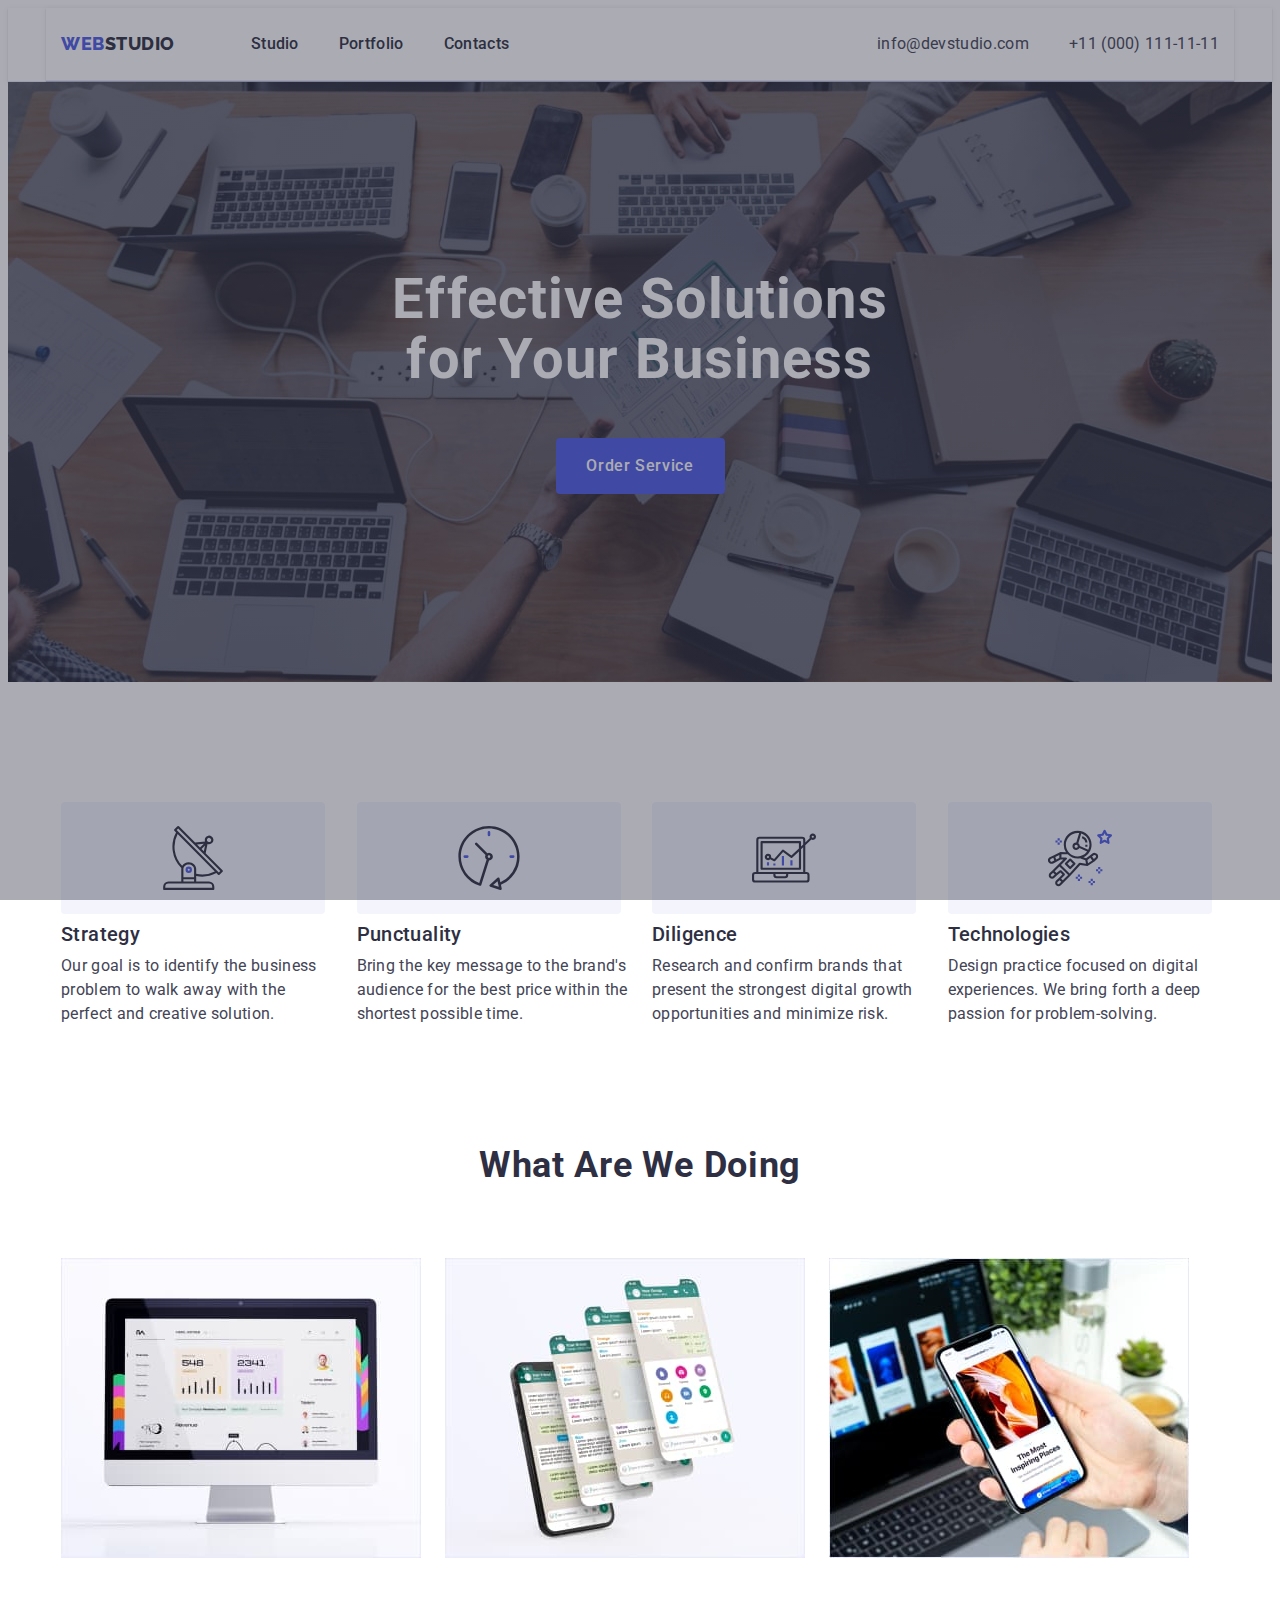
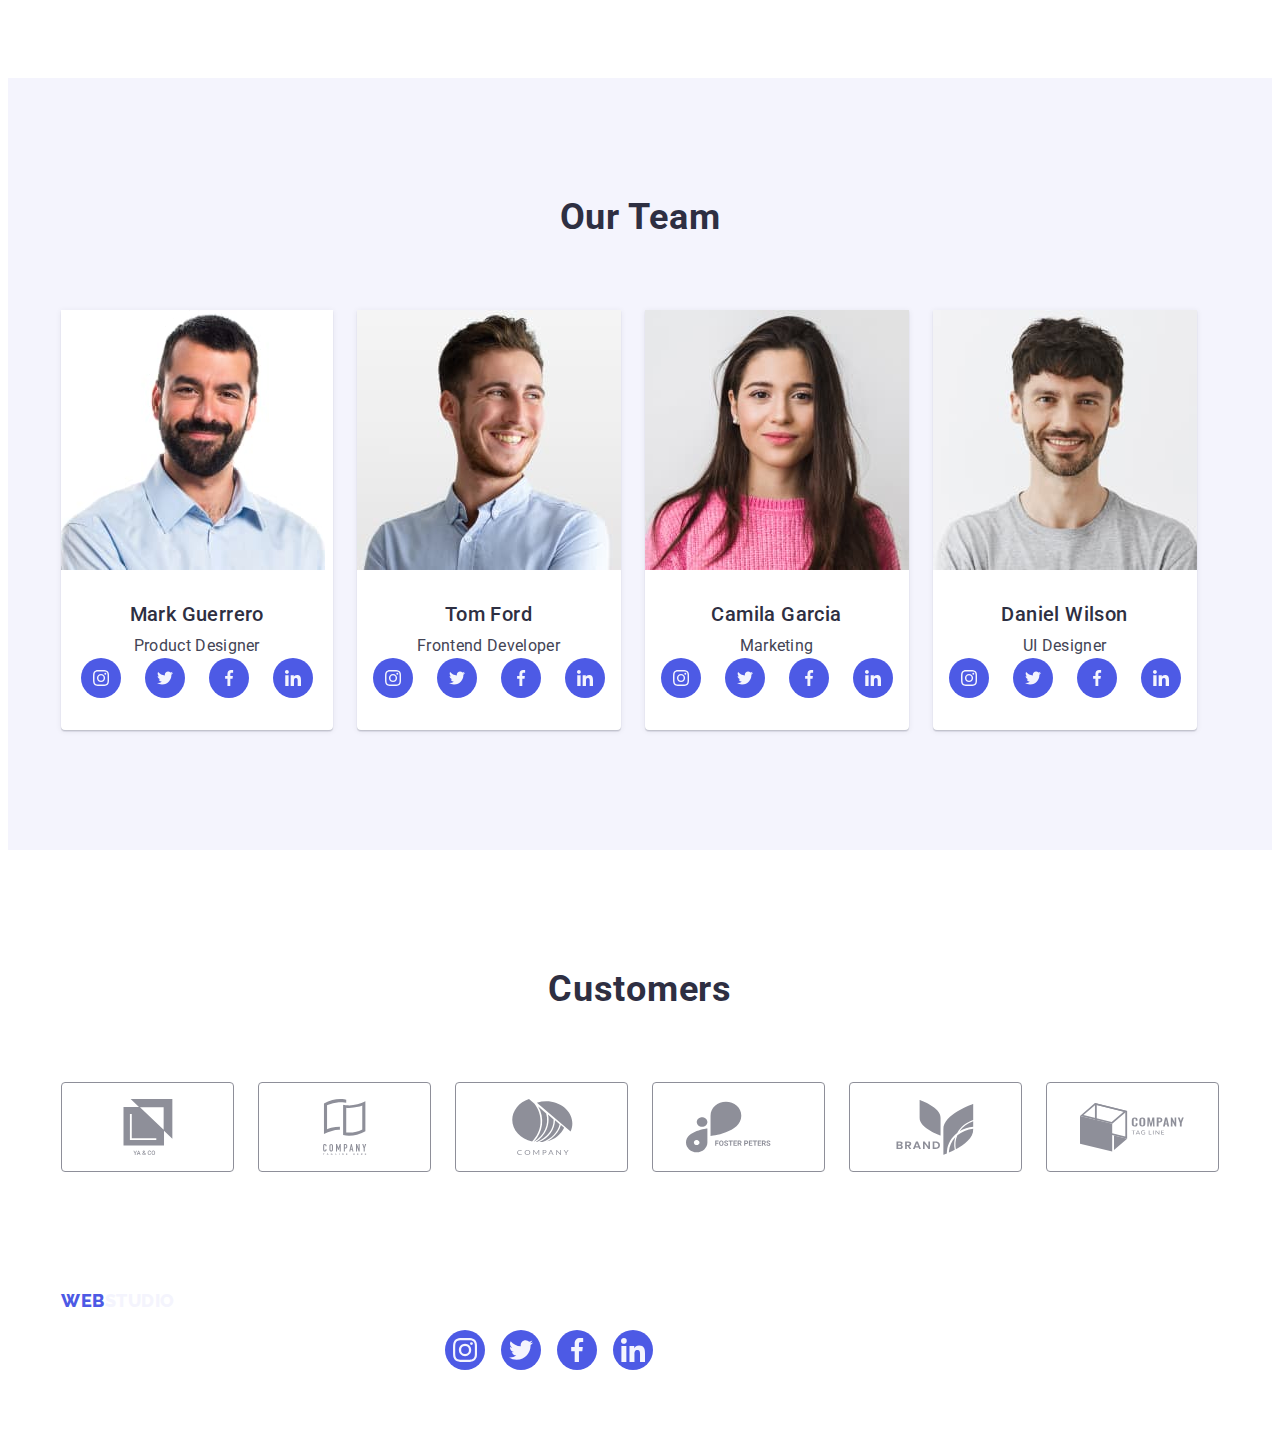
==== index.html @ 54882c30 "1" ====
<!DOCTYPE html>
<html lang="en">
  <!-- head -->
  <head>
    <meta charset="UTF-8" />
    <meta name="viewport" content="width=device-width, initial-scale=1.0" />
    <link rel="preconnect" href="https://fonts.googleapis.com" />
    <link rel="preconnect" href="https://fonts.gstatic.com" crossorigin />
    <link
      href="https://fonts.googleapis.com/css2?family=Raleway:wght@800&family=Roboto:wght@400;500;700;900&display=swap"
      rel="stylesheet"
    />
    <link
      rel="stylesheet"
      href="https://cdnjs.cloudflare.com/ajax/libs/modern-normalize/2.0.0/modern-normalize.min.css"
      integrity="sha512-4xo8blKMVCiXpTaLzQSLSw3KFOVPWhm/TRtuPVc4WG6kUgjH6J03IBuG7JZPkcWMxJ5huwaBpOpnwYElP/m6wg=="
      crossorigin="anonymous"
      referrerpolicy="no-referrer"
    />
    <link rel="stylesheet" href="./css/styles.css" />
    <title>Studio</title>
  </head>
  <!-- body -->
  <body>
    <header class="header-container">
      <div class="container header-container">
        <nav class="nav-header">
          <a href="./index.html" class="logo-link-header link"
            >Web<span class="logo-accent">Studio</span></a
          >
          <ul class="header-link list">
            <li>
              <a class="nav-list link link-switch" href="./index.html">Studio</a>
            </li>
            <li>
              <a class="nav-list link link-switch" href="./portfolio.html">Portfolio</a>
            </li>
            <li><a class="nav-list link" href="">Contacts</a></li>
          </ul>
        </nav>
        <address class="address">
          <ul class="address-list list">
            <li class="item">
              <a class="contact-link link" href="mailto:info@devstudio.com"
                >info@devstudio.com</a
              >
            </li>
            <li class="item">
              <a class="contact-link link" href="tel:+110001111111"
                >+11 (000) 111-11-11</a
              >
            </li>
          </ul>
        </address>
      </div>
    </header> 
    <!-- main -->
    <main>
      <!-- section-1 -->
      <section class="section-one hero">
        <div class="container">
          <h1 class="section-one-text">
            Effective Solutions for Your Business
          </h1>
          <button class="section-one-button" type="button" data-modal-open>
            Order Service
          </button>
        </div>
      </section>
      <!-- section 2 -->
      <section class="section-two">
        <div class="container">
          <h2 class="visually-hidden">Title</h2>
          <ul class="section-two-list list">
            <li class="section-two-list-element">
              <div class="logo-icon-wrapper">
                <svg class="logo-icon" width="64" height="64">
                  <use href="./images/icons.svg#icon-antenna"></use>
                </svg>
              </div>
              <h3 class="section-two-title">Strategy</h3>
              <p class="section-two-text">
                Our goal is to identify the business problem to walk away with
                the perfect and creative solution.
              </p>
            </li>
            <li class="section-two-list-element">
              <div class="logo-icon-wrapper">
                <svg class="logo-icon" width="64" height="64">
                  <use href="./images/icons.svg#icon-clock"></use>
                </svg>
              </div>
              <h3 class="section-two-title">Punctuality</h3>
              <p class="section-two-text">
                Bring the key message to the brand's audience for the best price
                within the shortest possible time.
              </p>
            </li>
            <li class="section-two-list-element">
              <div class="logo-icon-wrapper">
                <svg class="logo-icon" width="64" height="64">
                  <use href="./images/icons.svg#icon-diagram"></use>
                </svg>
              </div>

              <h3 class="section-two-title">Diligence</h3>
              <p class="section-two-text">
                Research and confirm brands that present the strongest digital
                growth opportunities and minimize risk.
              </p>
            </li>
            <li class="section-two-list-element">
              <div class="logo-icon-wrapper">
                <svg class="logo-icon" width="64" height="64">
                  <use href="./images/icons.svg#icon-astronaut"></use>
                </svg>
              </div>
              <h3 class="section-two-title">Technologies</h3>
              <p class="section-two-text">
                Design practice focused on digital experiences. We bring forth a
                deep passion for problem-solving.
              </p>
            </li>
          </ul>
        </div>
      </section>
      <!-- section-3 -->
      <section class="section-three">
        <div class="container">
          <h2 class="section-three-title">What are we doing</h2>
          <ul class="section-three-list list">
            <li class="list">
              <img
                src="./images/Rectangle71.jpg"
                alt="computer work"
                width="360"
              />
            </li>
            <li class="list">
              <img src="./images/img2.jpg" alt="phone work" width="360" />
            </li>
            <li class="list">
              <img src="./images/img3.jpg" alt="phone hand" width="360" />
            </li>
          </ul>
        </div>
      </section>

      <!-- section-4 -->

      <section class="section-four">
        <div class="container">
          <h2 class="section-four-title">Our Team</h2>
          <ul class="section-four-list list">
            <li class="section-four-item">
              <img src="./images/worker1.jpg" alt="Mark Guerrero" width="264" />
              <div class="woker-name">
                <h3 class="section-four-title-name">Mark Guerrero</h3>
                <p class="section-four-text">Product Designer</p>
                <ul class="socials list">
                  <li class="socials-item">
                    <a
                      class="socials-logo-link"
                      href="./images/icons.svg#icon-instagram">
                      <svg class="svg-logo" width="16" height="16">
                        <use
                          href="./images/icons.svg#icon-instagram"
                        ></use>
                        </svg>
                    </a>
                  </li>
                  <li class="socials-item">
                    <a
                      class="socials-logo-link"
                      href="./images/icons.svg#icon-twitter"
                    >
                      <svg class="svg-logo" width="16" height="16">
                        <use href="./images/icons.svg#icon-twitter"></use>
                    </svg>
                    </a>
                  </li>
                  <li class="socials-item">
                    <a
                      class="socials-logo-link"
                      href="./images/icons.svg#icon-facebook"
                    >
                      <svg class="svg-logo" width="16" height="16">
                        <use href="./images/icons.svg#icon-facebook"></use>
                        </svg></a>
                  </li>
                  <li class="socials-item">
                    <a
                      class="socials-logo-link"
                      href="./images/icons.svg#icon-linkedin"
                    >
                      <svg class="svg-logo" width="16" height="16">
                        <use href="./images/icons.svg#icon-linkedin"></use>
                    </svg>
                </a>
                  </li>
                </ul>
              </div>
            </li>
            <li class="section-four-item">
              <img src="./images/worker2.jpg" alt="Tom Ford" width="264" />
              <div class="woker-name">
                <h3 class="section-four-title-name">Tom Ford</h3>
                <p class="section-four-text">Frontend Developer</p>
                <ul class="socials list">
                  <li class="socials-item">
                    <a
                      class="socials-logo-link"
                      href="./images/icons.svg#icon-instagram">
                      <svg class="svg-logo" width="16" height="16">
                        <use
                          href="./images/icons.svg#icon-instagram"
                        ></use>
                        </svg>
                    </a>
                  </li>
                  <li class="socials-item">
                    <a
                      class="socials-logo-link"
                      href="./images/icons.svg#icon-twitter"
                    >
                      <svg class="svg-logo" width="16" height="16">
                        <use href="./images/icons.svg#icon-twitter"></use>
                    </svg>
                    </a>
                  </li>
                  <li class="socials-item">
                    <a
                      class="socials-logo-link"
                      href="./images/icons.svg#icon-facebook"
                    >
                      <svg class="svg-logo" width="16" height="16">
                        <use href="./images/icons.svg#icon-facebook"></use>
                        </svg></a>
                  </li>
                  <li class="socials-item">
                    <a
                      class="socials-logo-link"
                      href="./images/icons.svg#icon-linkedin"
                    >
                      <svg class="svg-logo" width="16" height="16">
                        <use href="./images/icons.svg#icon-linkedin"></use>
                    </svg>
                </a>
                  </li>
                </ul>
              </div>
            </li>
            <li class="section-four-item">
              <img src="./images/worker3.jpg" alt="Camila Garcia" width="264" />
              <div class="woker-name">
                <h3 class="section-four-title-name">Camila Garcia</h3>
                <p class="section-four-text">Marketing</p>
                <ul class="socials list">
                  <li class="socials-item">
                    <a
                      class="socials-logo-link"
                      href="./images/icons.svg#icon-instagram">
                      <svg class="svg-logo" width="16" height="16">
                        <use
                          href="./images/icons.svg#icon-instagram"
                        ></use>
                        </svg>
                    </a>
                  </li>
                  <li class="socials-item">
                    <a
                      class="socials-logo-link"
                      href="./images/icons.svg#icon-twitter"
                    >
                      <svg class="svg-logo" width="16" height="16">
                        <use href="./images/icons.svg#icon-twitter"></use>
                    </svg>
                    </a>
                  </li>
                  <li class="socials-item">
                    <a
                      class="socials-logo-link"
                      href="./images/icons.svg#icon-facebook"
                    >
                      <svg class="svg-logo" width="16" height="16">
                        <use href="./images/icons.svg#icon-facebook"></use>
                        </svg></a>
                  </li>
                  <li class="socials-item">
                    <a
                      class="socials-logo-link"
                      href="./images/icons.svg#icon-linkedin"
                    >
                      <svg class="svg-logo" width="16" height="16">
                        <use href="./images/icons.svg#icon-linkedin"></use>
                    </svg>
                </a>
                  </li>
                </ul>
              </div>
            </li>
            <li class="section-four-item">
              <img src="./images/worker4.jpg" alt="Daniel Wilson" width="264" />
              <div class="woker-name">
                <h3 class="section-four-title-name">Daniel Wilson</h3>
                <p class="section-four-text">UI Designer</p>
                <ul class="socials list">
                  <li class="socials-item">
                    <a
                      class="socials-logo-link"
                      href="./images/icons.svg#icon-instagram">
                      <svg class="svg-logo" width="16" height="16">
                        <use
                          href="./images/icons.svg#icon-instagram"
                        ></use>
                        </svg>
                    </a>
                  </li>
                  <li class="socials-item">
                    <a
                      class="socials-logo-link"
                      href="./images/icons.svg#icon-twitter"
                    >
                      <svg class="svg-logo" width="16" height="16">
                        <use href="./images/icons.svg#icon-twitter"></use>
                    </svg>
                    </a>
                  </li>
                  <li class="socials-item">
                    <a
                      class="socials-logo-link"
                      href="./images/icons.svg#icon-facebook"
                    >
                      <svg class="svg-logo" width="16" height="16">
                        <use href="./images/icons.svg#icon-facebook"></use>
                        </svg></a>
                  </li>
                  <li class="socials-item">
                    <a
                      class="socials-logo-link"
                      href="./images/icons.svg#icon-linkedin"
                    >
                      <svg class="svg-logo" width="16" height="16">
                        <use href="./images/icons.svg#icon-linkedin"></use>
                    </svg>
                </a>
                  </li>
                </ul>
              </div>
            </li>
          </ul>
        </div>
      </section>

      <!-- section 5 -->

<section class="section-five">
  <div class="container">
 <h2 class="section-five-title">Customers</h2>

<ul class="sectiom-five-list list">

  <li class="sectiom-five-list-item">
    <a class="section-five-logo" href="./images/icons.svg#icon-logoone">
      <svg class="svg-five-logo" width="104" height="56">
        <use href="./images/icons.svg#icon-logoone"></use></svg></a></li>

  <li class="sectiom-five-list-item">
    <a class="section-five-logo" href="./images/icons.svg#icon-logotwo">
      <svg class="svg-five-logo" width="104" height="56">
      <use href="./images/icons.svg#icon-logotwo"></use></svg></a></li>

 <li class="sectiom-five-list-item">
    <a class="section-five-logo" href="./images/icons.svg#icon-logothree">
      <svg class="svg-five-logo" width="104" height="56">
      <use href="./images/icons.svg#icon-logothree"></use></svg></a></li>
 
  <li class="sectiom-five-list-item">
    <a class="section-five-logo" href="./images/icons.svg#icon-logofour">
      <svg class="svg-five-logo" width="104" height="56">
      <use href="./images/icons.svg#icon-logofour"></use></svg></a></li>  

  <li class="sectiom-five-list-item">
    <a class="section-five-logo" href="./images/icons.svg#icon-logofive">
      <svg class="svg-five-logo" width="104" height="56">
      <use href="./images/icons.svg#icon-logofive"></use></svg></a></li>

  <li class="sectiom-five-list-item">
    <a class="section-five-logo" href="./images/icons.svg#icon-logosix">
      <svg class="svg-five-logo" width="104" height="56">
      <use href="./images/icons.svg#icon-logosix"></use></svg></a></li>

</ul>
  </div>
</section>

    </main>
    <!-- footer -->
    <footer class="footer">
      <div class="footer-div container">
        <div class="footer-div-logo">
        <a href="./index.html" class="logo-link link">Web<span class="logo-accent-dark">Studio</span></a>
        <p class="footer-text">
          Increase the flow of customers and sales for your business with
          digital marketing & growth solutions.
        </p>
       </div>
       <div class="footer-socials">
        <p class="footer-text">Social media</p>
        <ul class="socials-list-footer list">
          <li class="socials-item">
            <a
              class="socials-logo-link-footer"
              href="./images/icons.svg#icon-instagram">
              <svg class="svg-logo" width="24" height="24">
                <use
                  href="./images/icons.svg#icon-instagram"
                ></use>
                </svg>
            </a>
          </li>
          <li class="socials-item">
            <a
              class="socials-logo-link-footer"
              href="./images/icons.svg#icon-twitter"
            >
              <svg class="svg-logo" width="24" height="24">
                <use href="./images/icons.svg#icon-twitter"></use>
            </svg>
            </a>
          </li>
          <li class="socials-item">
            <a
              class="socials-logo-link-footer"
              href="./images/icons.svg#icon-facebook"
            >
              <svg class="svg-logo" width="24" height="24">
                <use href="./images/icons.svg#icon-facebook"></use>
                </svg></a>
          </li>
          <li class="socials-item">
            <a
              class="socials-logo-link-footer"
              href="./images/icons.svg#icon-linkedin"
            >
              <svg class="svg-logo" width="24" height="24">
                <use href="./images/icons.svg#icon-linkedin"></use>
            </svg>
        </a>
          </li>
        </ul>
       </div>
      </div>
    </footer>
    <div class="modal is-hidden" data-modal></div>
    <script src="./js/modal.js"></script>
  </body>
</html>
---- css/styles.css ----
:root {
--state: #434455;
--navy-blue: #2e2f42;
--cornflower: #E7E9FC;
--iris: #4D5AE5;
--ocean: #404BBF;
--cloud: #F4F4FD;
--white: #ffffff;
--light-slate: #8e8f99;

}

p,h1,h2,h3,h4,h5,h6 {
    padding: 0%;
    margin: 0%;
}

li {
    margin: 0%;
    padding-left: 0%;
}

img {
    display: block;
}

body{font-family: "Roboto", sans-serif;
    color: var(--state);
    background-color: var(--white);
}

.container {
    width: 1158px;
    padding: 0 15px;
    margin: 0 auto;
}

.header-container {
    display: flex;
    border-bottom: 1px solid #e7e9fc;
    align-items: center;
    justify-content: space-between;
    box-shadow: 0px 2px 1px rgba(46, 47, 66, 0.08), 0px 1px 1px 
    rgba(46, 47, 66, 0.16), 0px 1px 6px rgba(46, 47, 66, 0.08);
}

.visually-hidden {
    position: absolute;
    width: 1px;
    height: 1px;
    margin: -1px;
    border: 0;
    padding: 0;
    white-space: nowrap;
    clip-path: inset(100%);
    clip: rect(0 0 0 0);
    overflow: hidden;
}

.list {list-style: none;
padding: 0;
margin: 0;}

.link {text-decoration: none;}



.address {
       margin-left: auto;
    }
    .item {
       
        
    }

.nav-header {
    display: flex;
    
    align-items: center;    
    
}

.header-link {
    display: flex;
    gap: 40px;
}

    .link-switch {
        
        position: relative; 
        
    }
    .nav-list {
        color: #404bbf; 
    }


    
    .link-switch::after {
        content: "";
        position: absolute;
        left: 0;
        bottom: -1px;
        height: 4px;
        background-color: #404bbf;
        border-radius: 2px;
        transition: border-radius 2px;
        

    }
    

.address-list {
    display: flex;
        gap: 40px;
        
}

.logo-link-header {

    display: block;
    font-family: "Raleway", sans-serif;
    font-weight: 800;
    font-size: 18px;
    line-height: 1.17;
    letter-spacing: 0.03em;
    text-transform: uppercase;
    color: var(--iris);
    margin-right: 76px;
 
}


.logo-link.link {

    display: inline-block;
    font-family: "Raleway", sans-serif;
    font-weight: 800;
    font-size: 18px;
    line-height: 1.17;
    letter-spacing: 0.03em;
    text-transform: uppercase;
    color: var(--iris);
    margin-right: 76px;
    margin-bottom: 16px;
}


        .logo-link.link:hover,
        .logo-link.link:focus, 
        .nav-list.link:hover,
        .nav-list.link:focus,
        .contact-link.link:hover,
        .contact-link.link:focus
        {color: #404bbf;}



.logo-accent {color:#2e2f42}



.nav-list{
    
    padding: 24px 0;
    color: var(--navyblue, #2E2F42);
    font-family: Roboto;
    font-size: 16px;
    font-style: normal;
    line-height: 1.5;
    letter-spacing: 0.02em;
    font-weight: 500;
    display: block;
    transition: color 250ms cubic-bezier(0.4, 0, 0.2, 1)}

   



    .contact-link {
    color: var(--slate, #434455);
    font-family: Roboto;
    font-size: 16px;
    font-style: normal;
    font-weight: 400;
    line-height: 24px;
    letter-spacing: 0.32px;
    transition: color 250ms cubic-bezier(0.4, 0, 0.2, 1);

    }



.section-one {
    max-width: 1440px;
    padding: 188px 0;
    text-align: center;
    background: var(--navyblue, #2E2F42);}

    .hero {
    background-size: cover;
    background-image: url(../images/hero-bg.jpg);
    background-repeat: no-repeat;
    background-position: center center;
    background-image: linear-gradient(rgba(46, 47, 66, 0.7),
                rgba(46, 47, 66, 0.7)), url(../images/hero-bg.jpg);}

.section-one-text {
    max-width: 496px;
    color: var(--white, #FFF);
    font-family: Roboto;
    font-size: 56px;
    font-style: normal;
    font-weight: 700;
    line-height: 1.07;
    letter-spacing: 1.12px;
    text-align: center;
    margin-right: auto;
    margin-left: auto;
    margin-bottom: 48px;}

.section-one-button {
    border-radius: 4px;
    border: none;
    height: 56px;
    min-width: 169px;
    display: block;
    background-color: var(--iris);
    font-family: "Roboto", sans-serif;
    font-weight: 500;
    font-size: 16px;
    line-height: 1.5;
    letter-spacing: 0.04em;
    color: var(--white);
    cursor: pointer;
    margin: 0 auto;
    transition: background-color 250ms cubic-bezier(0.4, 0, 0.2, 1);
}

.section-one-button:hover {
        background-color: var(--ocean);
    }
.section-one-button:focus {
        background-color: var(--ocean);
    }

.section-two {
    padding: 120px 0;
}

 .logo-icon {
     display: flex;
     justify-content: center;
     align-items: center;
 }

 .logo-icon-wrapper {
     display: flex;
     justify-content: center;
     align-items: center;
     width: 264px;
     height: 112px;
     margin-bottom: 8px;
     flex-shrink: 0;
     border-radius: 4px;
     background: var(--cloud, #F4F4FD);
 }


 /* <svg class="" width="" height="">
 <use href="/images/icons.svg#"></use>
 </svg> */


    .section-two-title,
    .titie-p
     {
        font-weight: 500;
        font-size: 20px;
        line-height: 1.2;
        letter-spacing: 0.02em;
         color: var(--navy-blue);
        
    }
    .section-two-text {
        line-height: 1.5;
        letter-spacing: 0.02em;

    }
.section-two-title {
    margin-bottom: 8px;
}

.section-two-list {
    display: flex;
    gap: 24px;
}
.section-two-list-element{
width: calc((100% - 72px) / 4);
}

    .section-three-title,
    .section-four-title,
    .section-five-title {
        font-size: 36px;
        line-height: 1.11;
        text-align: center;
        text-transform: capitalize;
        color: var(--navy-blue);
        letter-spacing: 0.02em;
    }

    .section-three {
    padding-bottom: 120px;
    }
    .section-three-title {
    margin-bottom: 72px;
    }
    .section-three-list {
        display: flex;
    gap: 24px;
    }

    .section-four {
        padding: 120px 0;
        background-color: #F4F4FD;
    }

.section-four-list {
display: flex;
gap: 24px;
border-radius: 0px 0px 4px 4px;
}

.section-four-item
{border-radius: 0px 0px 4px 4px;
 background-color: #FFFFFF;
box-shadow: 0px 1px 6px rgba(46, 47, 66, 0.08),
    0px 1px 1px rgba(46, 47, 66, 0.16),
    0px 2px 1px rgba(46, 47, 66, 0.08);}

.section-four-item:first-child {
    width: calc((100% - 72px) / 4);}

.section-four-item:last-child {
margin-right: 0;
}

.section-four-title-name {
    font-weight: 500;
    font-size: 20px;
    line-height: 1.2;
    letter-spacing: 0.02em;
    color: var(--navy-blue);
    text-align: center;
    margin-bottom: 8px;

}

.woker-name {
    padding: 32px 0;
}

.section-four-title {
    margin-bottom: 72px;
}
    .section-four-text {
        text-align: center;
        
    }

    .section-four-text,
    .text-p
     {
        font-size: 16px;
        line-height: 1.5;
        letter-spacing: 0.02em;
        color: var(--state);
    }

    .socials {
        display: flex;
        justify-content: center;
        gap: 24px;
    }

    .socials-item {
        width: 40px;
        height: 40px;
        
    }

    .socials-logo-link {
        width: 100%;
        height: 100%;
        background-color: var(--iris);
        border-radius: 50%;
        display: flex;
        justify-content: center;
        align-items: center;
        transition: background-color 250ms cubic-bezier(0.4, 0, 0.2, 1);
    }
 .socials-logo-link:hover,
 .socials-logo-link:focus {
    background-color: #404bbf;
 }

 .svg-logo {
   fill: #f4f4fd;
 }

/* section-five */


.section-five {
    padding-top: 120px;
    padding-bottom: 120px;
}

.section-five-title {
    font-size: 36px;
    line-height: 1.11;
    color: var(--navy-blue);
    margin-bottom: 72px;
}

 .sectiom-five-list {
    display: flex;
    justify-content: center;
    gap: 24px;}

    .sectiom-five-list-item {
        display: flex;
    width: calc((100% - 120px) / 6);
    height: 88px;
 }

.section-five-logo {
width: 100%;
height: 100%;
border: 1px solid #8e8f99;
border-radius: 4px;
display: flex;
justify-content: center;
align-items: center;
color: var(--light-slate);
transition: border-color 250ms cubic-bezier(0.4, 0, 0.2, 1),
     color 250ms cubic-bezier(0.4, 0, 0.2, 1);
}

.svg-five-logo:focus,
.svg-five-logo:hover {
    border-color: #404bbf;
    color: #404bbf; 
}


.svg-five-logo {
fill: currentColor;

}
    
    
    .section-five-logo:focus,
    .section-five-logo:hover {
        border-color: #404bbf;
        color: #404bbf; 
    }
.sectiom-five-list-item 
    



    .footer {
        background-color: var(--navy-blue);
        padding: 100px 0;
        
    }
.footer-div {
    display: flex;
    align-items: baseline;
    
    
}
.footer-div-logo {
    margin-right: 120px;
}
.socials-list-footer {
display: flex;
gap: 16px;
}

.socials-logo-link-footer {
    width: 100%;
    height: 100%;
    background-color: var(--iris);
    border-radius: 50%;
    display: flex;
    justify-content: center;
    align-items: center;
    transition: background-color 250ms cubic-bezier(0.4, 0, 0.2, 1);
}

.socials-logo-link-footer:hover,
.socials-logo-link-footer:focus {
background-color: #31d0aa;}

    .logo-accent-dark {
        color: #f4f4fd; 
    }
    .footer-text {
        line-height: 1.5;
        color: var(--white);
        letter-spacing: 0.02em;
        max-width: 264px;
        font-weight: 500;
        font-size: 16px;
        margin-bottom: 16px;

    }

    .modal {
        position: fixed;
        top: 0;
        left: 0;
        width: 100%;
        height: 100%;
        background-color: rgba(46, 47, 66, 0.4);
        transition: opacity 250ms cubic-bezier(0.4, 0, 0.2, 1),
        visibility 250ms cubic-bezier(0.4, 0, 0.2, 1);
        
    }

    /* portfolio */

        .button-p {
            border-radius: 4px;
            border: 1px solid #e7e9fc;
            padding: 12px 24px;
            font-family: "Roboto", sans-serif;
            font-weight: 500;
            font-size: 16px;
            line-height: 1.5;
            letter-spacing: 0.04em;
            color: var(--iris);
            background-color: var(--cloud);
            cursor: pointer;
        }

        .button-p:hover,
        .button-p:focus {
            color: var(--white);
            background-color: var(--ocean);
            border: 1px solid transparent;
        }
        .section-p {
            padding-top: 96px;
            padding-bottom: 120px;

        }
        .list-p {
            display: flex;
            justify-content: center;
            gap: 24px;
            margin-bottom: 72px;
        }

   .list-p-second {
       display: flex;
       flex-wrap: wrap;
       justify-content: center;
       row-gap: 48px;
        column-gap: 24px;
        
   }
   .item-p {
    
    width: calc((100% - 48px) / 3);
    height: calc((100% - 24px) / 3);
   }

   .link-p {
    padding: 32px 16px;
    border: 1px solid #e7e9fc;
    border-top: none;
   
   }
    .titie-p {
    font-weight: 500;
    font-size: 20px;
    line-height: 1.2;
    letter-spacing: 0.02em;
    color: var(--navy-blue);
    margin-bottom: 8px
           }
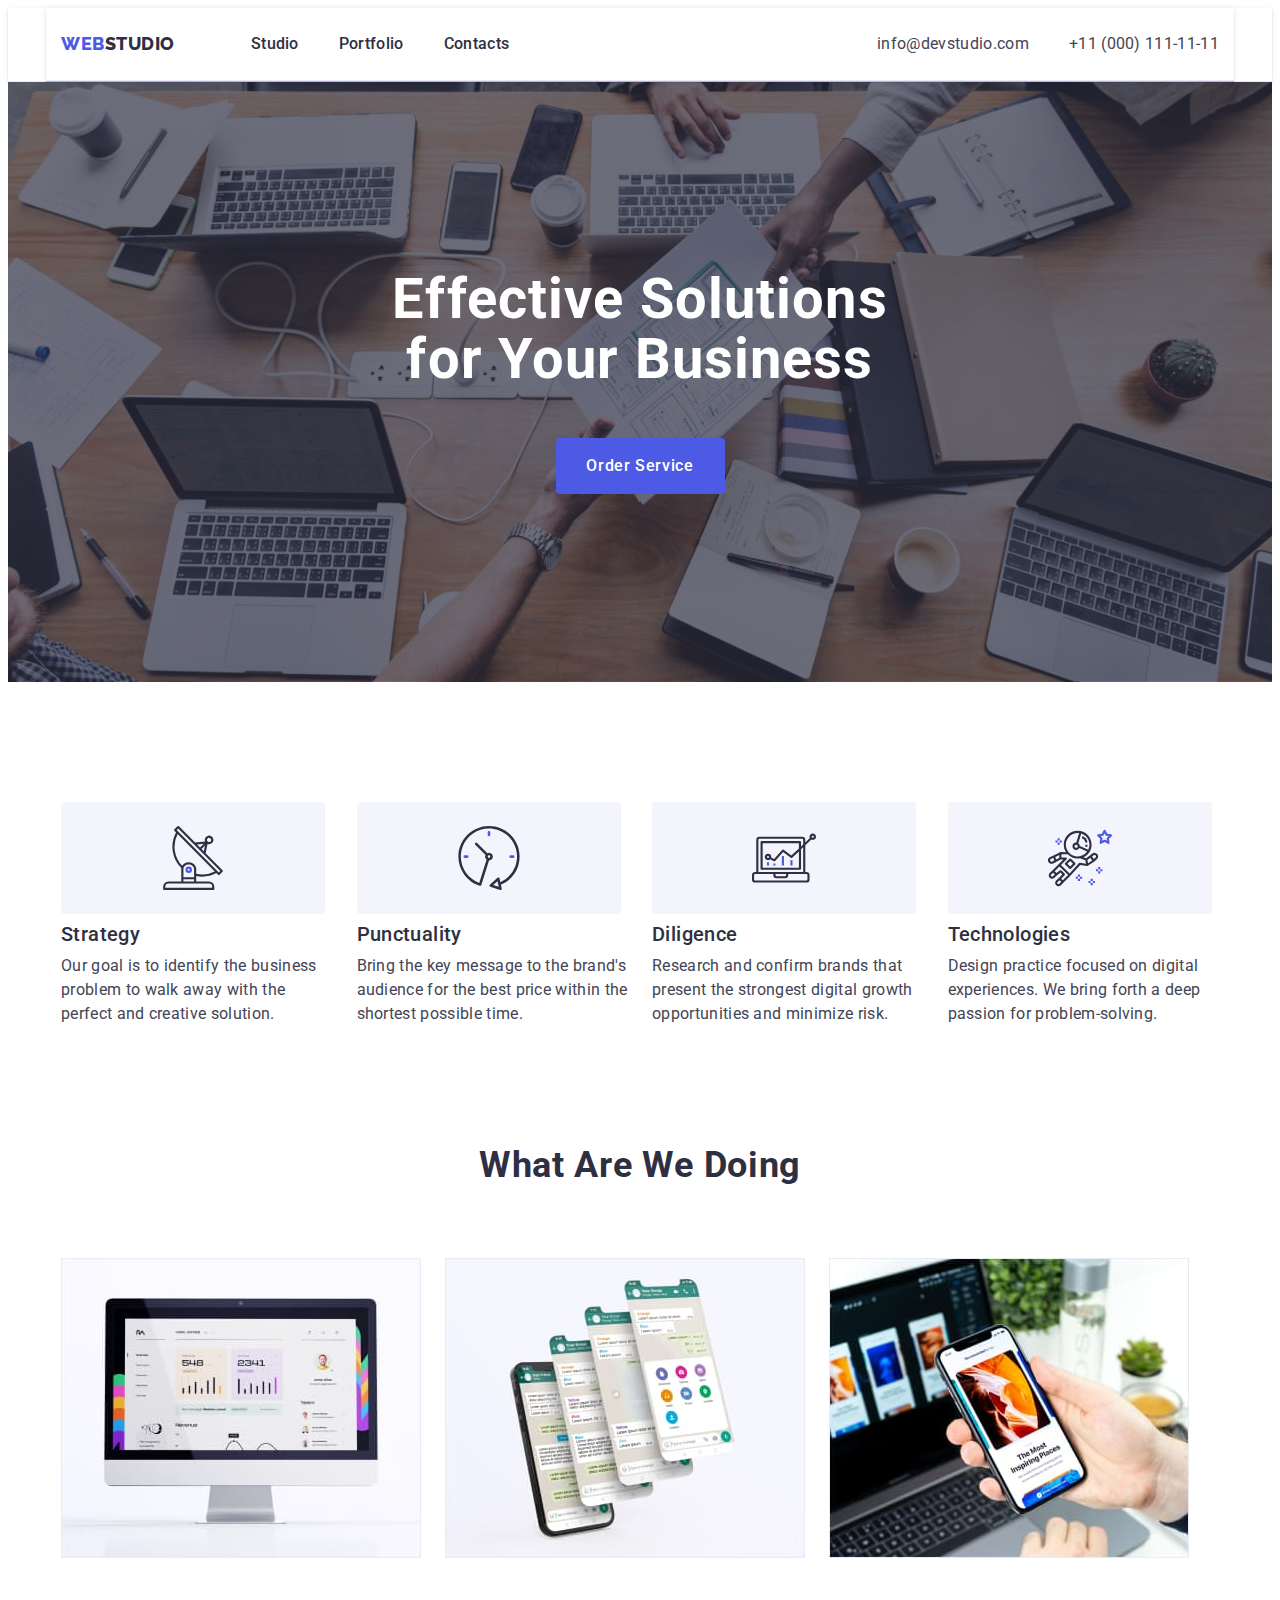
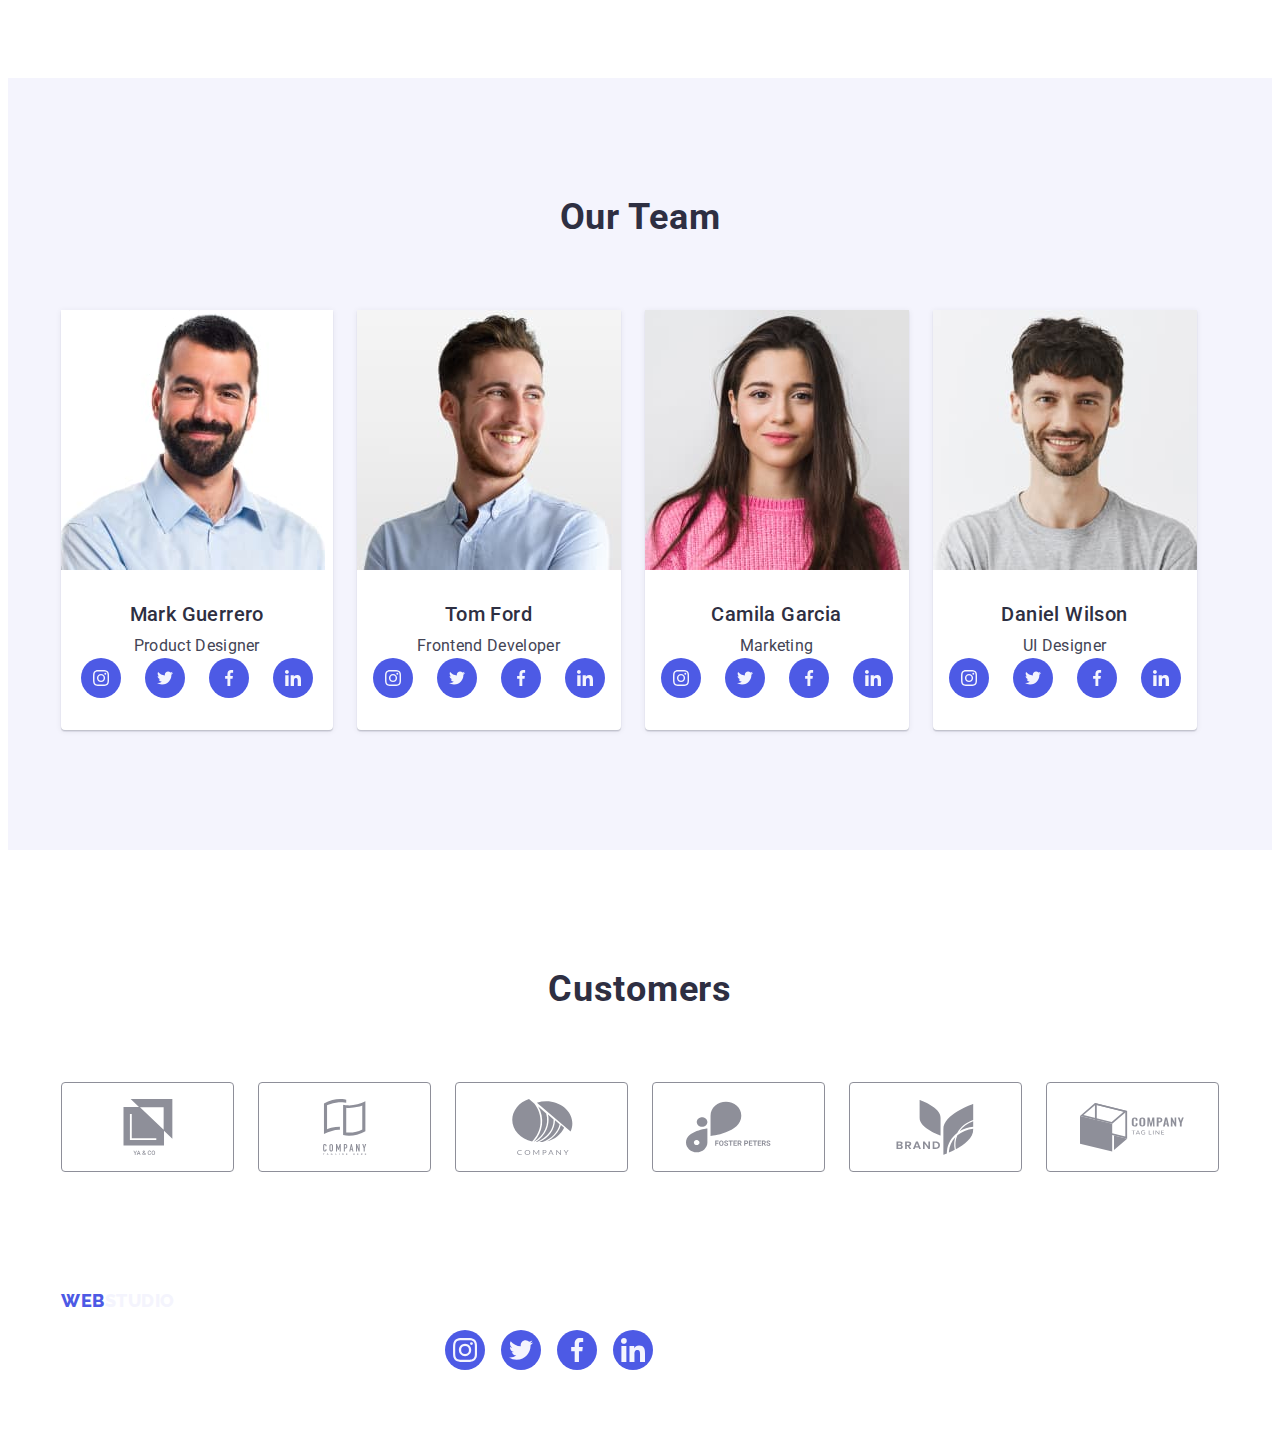
==== commit cc373be5: "1" ====
--- a/index.html
+++ b/index.html
@@ -452,7 +452,12 @@
        </div>
       </div>
     </footer>
-    <div class="modal is-hidden" data-modal></div>
+
+     <!-- modal -->
+
+    <div class="modal is-hidden" data-modal>
+      <div></div>
+    </div>
     <script src="./js/modal.js"></script>
   </body>
 </html>
--- a/css/styles.css
+++ b/css/styles.css
@@ -528,6 +528,12 @@
         background-color: rgba(46, 47, 66, 0.4);
         transition: opacity 250ms cubic-bezier(0.4, 0, 0.2, 1),
         visibility 250ms cubic-bezier(0.4, 0, 0.2, 1);
+
+    }
+    .is-hidden {
+        opacity: 0;
+        visibility: hidden;
+        pointer-events: none;
         
     }
 
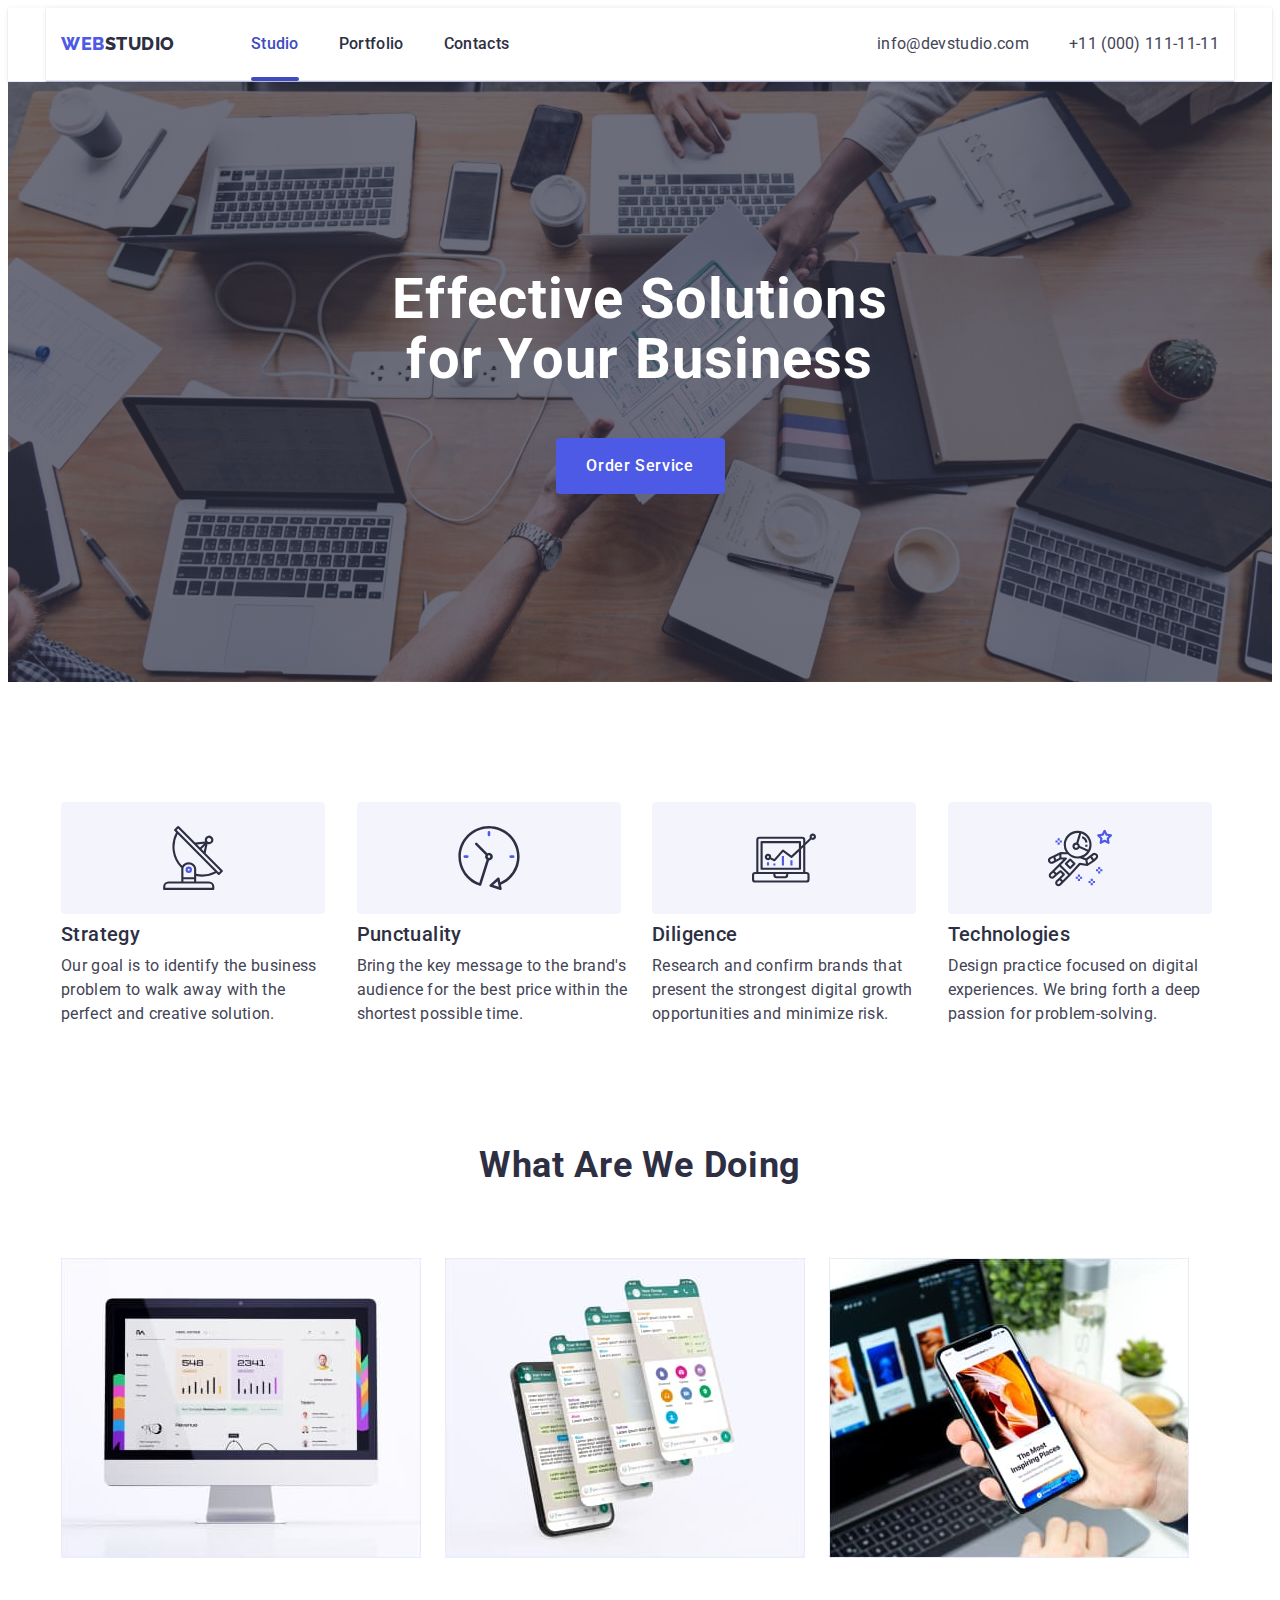
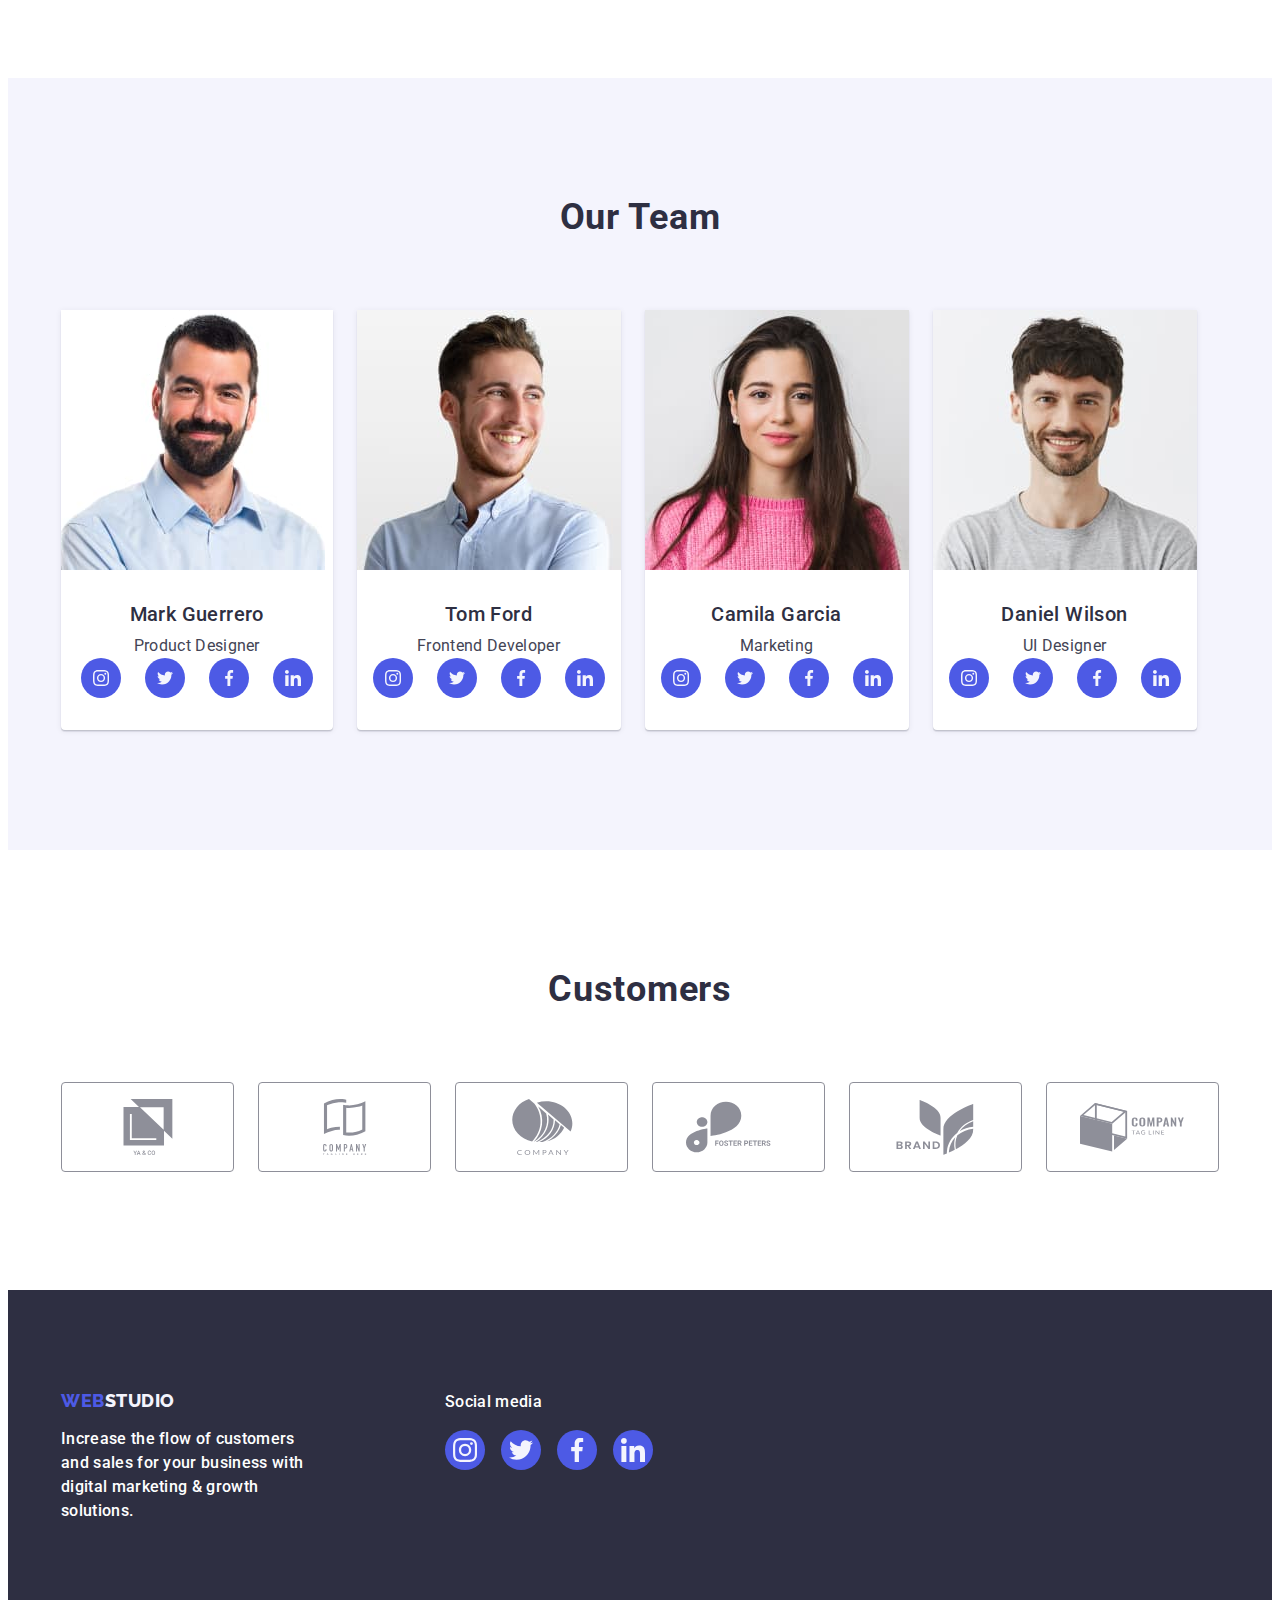
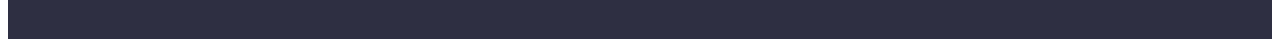
==== commit 4c8958fb: "1" ====
--- a/index.html
+++ b/index.html
@@ -30,12 +30,13 @@
           >
           <ul class="header-link list">
             <li>
-              <a class="nav-list link link-switch" href="./index.html">Studio</a>
+              <a class="nav-list link current" href="./index.html">Studio</a>
             </li>
             <li>
-              <a class="nav-list link link-switch" href="./portfolio.html">Portfolio</a>
-            </li>
-            <li><a class="nav-list link" href="">Contacts</a></li>
+              <a class="nav-list link " href="./portfolio.html">Portfolio</a>
+            </li>
+            <li>
+              <a class="nav-list link" href="">Contacts</a></li>
           </ul>
         </nav>
         <address class="address">
@@ -456,7 +457,13 @@
      <!-- modal -->
 
     <div class="modal is-hidden" data-modal>
-      <div></div>
+      <div class="modal-inside" data-modal>
+        <button class="modal-close-button" type="button" data-modal-close>
+          <svg class="svg-close" width="8" height="8">
+            <use href="./images/icons.svg#icon-close"></use>
+        </svg>
+        </button>
+      </div>
     </div>
     <script src="./js/modal.js"></script>
   </body>
--- a/css/styles.css
+++ b/css/styles.css
@@ -62,62 +62,27 @@
 margin: 0;}
 
 .link {text-decoration: none;}
-
-
+ 
+.current {}
 
 .address {
-       margin-left: auto;
-    }
-    .item {
-       
-        
-    }
+       margin-left: auto;}
+    .item {}
 
 .nav-header {
     display: flex;
-    
-    align-items: center;    
-    
-}
+    align-items: center;}
 
 .header-link {
     display: flex;
-    gap: 40px;
-}
-
-    .link-switch {
-        
-        position: relative; 
-        
-    }
-    .nav-list {
-        color: #404bbf; 
-    }
-
-
-    
-    .link-switch::after {
-        content: "";
-        position: absolute;
-        left: 0;
-        bottom: -1px;
-        height: 4px;
-        background-color: #404bbf;
-        border-radius: 2px;
-        transition: border-radius 2px;
-        
-
-    }
-    
-
+    gap: 40px;}
+
+    
 .address-list {
     display: flex;
-        gap: 40px;
-        
-}
+        gap: 40px;}
 
 .logo-link-header {
-
     display: block;
     font-family: "Raleway", sans-serif;
     font-weight: 800;
@@ -173,8 +138,20 @@
     display: block;
     transition: color 250ms cubic-bezier(0.4, 0, 0.2, 1)}
 
-   
-
+    .current {
+        color: #404bbf;
+        position: relative;     
+    }
+    .current::after {
+        width: 100%;
+        content: "";
+        position: absolute;
+        left: 0;
+        bottom: -1px;
+        height: 4px;
+        background-color: #404bbf;
+        border-radius: 2px;
+        transition: border-radius 2px;}
 
 
     .contact-link {
@@ -471,18 +448,7 @@
 
 
 
-    .footer {
-        background-color: var(--navy-blue);
-        padding: 100px 0;
-        
-    }
-.footer-div {
-    display: flex;
-    align-items: baseline;
-    
-    
-}
-.footer-div-logo {
+    .footer-div-logo {
     margin-right: 120px;
 }
 .socials-list-footer {
@@ -516,8 +482,16 @@
         font-weight: 500;
         font-size: 16px;
         margin-bottom: 16px;
-
-    }
+    }
+    .footer-div-logo {
+        margin-right: 120px;}
+
+    .footer {
+        background-color: var(--navy-blue);
+        padding: 100px 0;}
+    .footer-div {
+        display: flex;
+        align-items: baseline;}
 
     .modal {
         position: fixed;
@@ -528,14 +502,66 @@
         background-color: rgba(46, 47, 66, 0.4);
         transition: opacity 250ms cubic-bezier(0.4, 0, 0.2, 1),
         visibility 250ms cubic-bezier(0.4, 0, 0.2, 1);
-
-    }
+    }
+    
+    .modal-inside {
+    position: absolute;
+    top: 50%;
+    left: 50%;
+    transform: translate(-50%, -50%) scale(1);
+    width: 408px;
+    min-height: 584px;
+    background: #fcfcfc;
+    box-shadow: 0px 1px 1px rgba(0, 0, 0, 0.14),
+    0px 1px 3px rgba(0, 0, 0, 0.12),
+    0px 2px 1px rgba(0, 0, 0, 0.2);
+    border-radius: 4px;
+    transition: transform 250ms cubic-bezier(0.4, 0, 0.2, 1);
+    
+    }
+ 
+.modal-close-button {
+    position: absolute;
+    top: 24px;
+    right: 24px;
+    width: 24px;
+    height: 24px;
+    border-radius: 50%;
+    display: flex;
+    justify-content: center;
+    align-items: center;
+    background-color: #e7e9fc;
+    border: 1px solid rgba(0, 0, 0, 0.1);
+    padding: 0;
+    cursor: pointer;
+    transition: background-color 250ms cubic-bezier(0.4, 0, 0.2, 1),
+    border 250ms cubic-bezier(0.4, 0, 0.2, 1);
+    }
+
+.modal-close-button:hover,
+.modal-close-button:focus {
+    background-color: #404bbf;
+    border: none;
+    fill: #ffffff;
+}
+
+
+.svg-close {
+transition: fill 250ms cubic-bezier(0.4, 0, 0.2, 1);    
+}
+
+
+
+    
     .is-hidden {
         opacity: 0;
         visibility: hidden;
         pointer-events: none;
-        
-    }
+
+    }
+
+
+    
 
     /* portfolio */
 
@@ -551,6 +577,9 @@
             color: var(--iris);
             background-color: var(--cloud);
             cursor: pointer;
+            transition: color 250ms cubic-bezier(0.4, 0, 0.2, 1),
+            background-color 250ms cubic-bezier(0.4, 0, 0.2, 1), border-color 250ms cubic-bezier(0.4, 0, 0.2, 1),
+            box-shadow 250ms cubic-bezier(0.4, 0, 0.2, 1);
         }
 
         .button-p:hover,
@@ -558,6 +587,9 @@
             color: var(--white);
             background-color: var(--ocean);
             border: 1px solid transparent;
+            box-shadow: 0px 3px 1px rgba(0, 0, 0, 0.1),
+             0px 2px 1px rgba(0, 0, 0, 0.08), 0px 2px 2px
+            rgba(0, 0, 0, 0.12);
         }
         .section-p {
             padding-top: 96px;
@@ -570,6 +602,19 @@
             gap: 24px;
             margin-bottom: 72px;
         }
+
+.app-link-p {
+display: block;
+transition: box-shadow 250ms cubic-bezier(0.4, 0, 0.2, 1);
+
+}  
+
+.app-link-p:hover,
+.app-link-p:focus {
+    box-shadow: 0px 1px 6px rgba(46, 47, 66, 0.08),
+    0px 1px 1px rgba(46, 47, 66, 0.16),
+    0px 2px 1px
+    rgba(46, 47, 66, 0.08);}  
 
    .list-p-second {
        display: flex;
